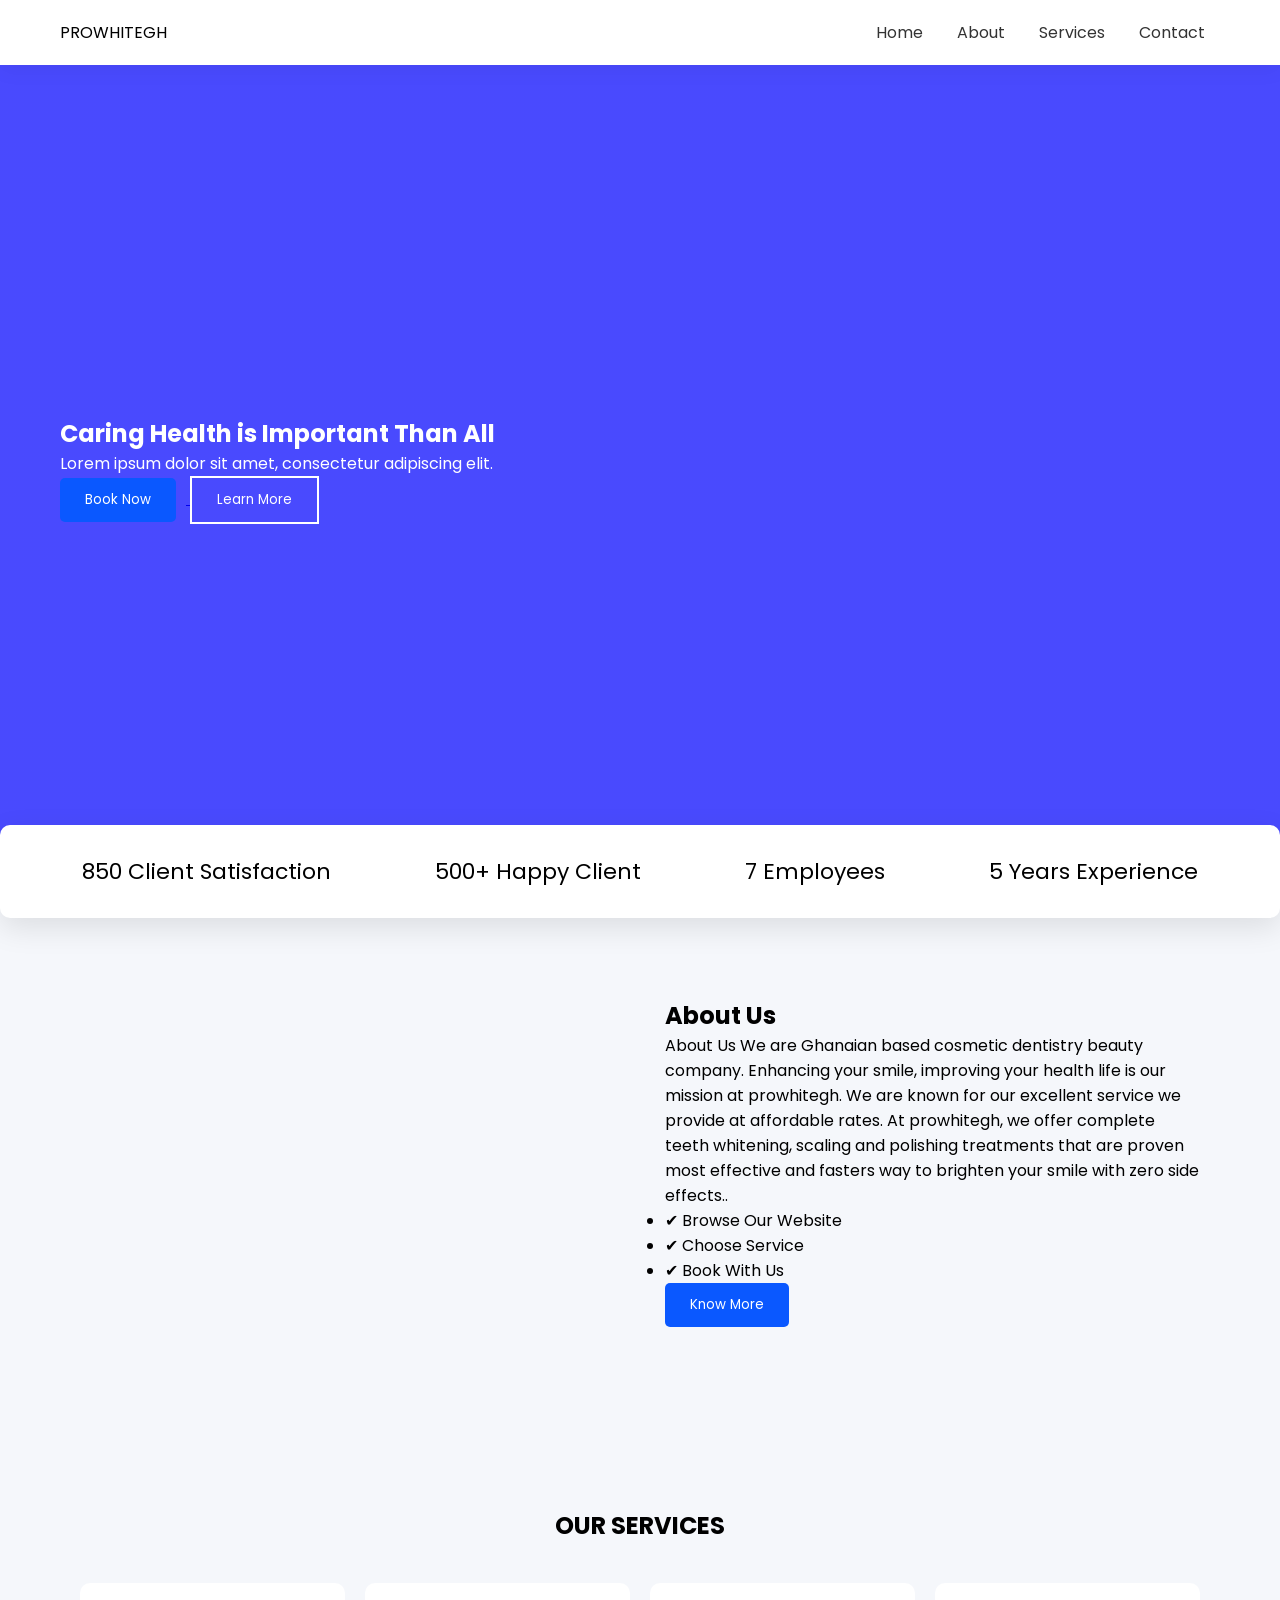
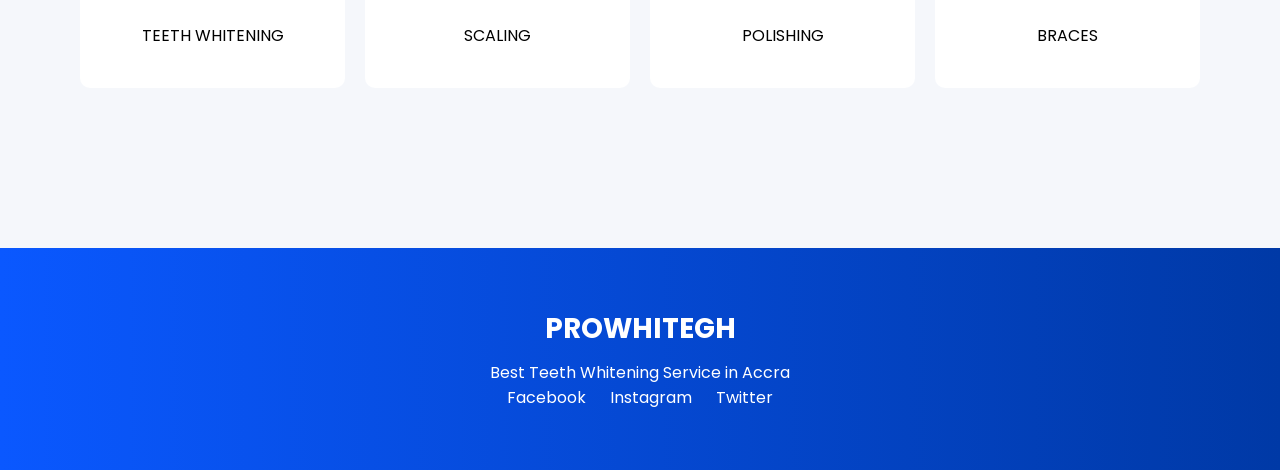
==== index.html @ 334afd4e "Update index.html" ====
<!DOCTYPE html>
<html lang="en">
<head>
<meta charset="UTF-8">
<meta name="viewport" content="width=device-width, initial-scale=1.0">
<title>BEST TEETH WHITENING SERVICE IN ACCRA</title>
<link rel="stylesheet" href="style.css">
<link href="https://fonts.googleapis.com/css2?family=Poppins:wght@300;500;700&display=swap" rel="stylesheet">
</head>

<body>

<!-- NAVBAR -->
<header>
<div class="logo">PROWHITEGH</div>
<nav>
<a href="index.html">Home</a>
<a href="about.html">About</a>
<a href="services.html">Services</a>
<a href="contact.html">Contact</a>
</nav>
</header>

<!-- HERO -->
<section class="hero">
<div class="hero-text">
<h1>Caring Health is Important Than All</h1>
<p>Lorem ipsum dolor sit amet, consectetur adipiscing elit.</p>
<div class="buttons">
<a href="https://wa.me/233596854584" target="_blank">
<button class="btn-primary">Book Now</button>
</a>
<button class="btn-outline">Learn More</button>
</div>
</div>
</section>

<!-- STATS -->
<section class="stats">
<div class="stat">850 <span>Client Satisfaction</span></div>
<div class="stat">500+ <span>Happy Client</span></div>
<div class="stat">7 <span>Employees</span></div>
<div class="stat">5 <span>Years Experience</span></div>
</section>

<!-- ABOUT -->
<section class="about">
<div class="about-img"></div>
<div class="about-text">
<h2>About Us</h2>
<p>About Us
We are Ghanaian based cosmetic dentistry beauty company. Enhancing your smile, improving your health life is our mission at prowhitegh. We are known for our excellent service we provide at affordable rates. At prowhitegh, we offer complete teeth whitening, scaling and polishing treatments that are proven most effective and fasters way to brighten your smile with zero side effects..</p>
<ul>
<li>✔ Browse Our Website</li>
<li>✔ Choose Service</li>
<li>✔ Book With Us</li>
</ul>
<button class="btn-primary">Know More</button>
</div>
</section>

<!-- SERVICES -->
<section class="services">
<h2>OUR SERVICES</h2>
<div class="service-grid">
<div class="card">TEETH WHITENING</div>
<div class="card">SCALING</div>
<div class="card">POLISHING</div>
<div class="card">BRACES</div>
</div>
</section>

<!-- FOOTER -->
<footer>
<div class="footer-content">
<h2>PROWHITEGH</h2>
<p>Best Teeth Whitening Service in Accra</p>
<div class="socials">
<span>Facebook</span>
<span>Instagram</span>
<span>Twitter</span>
</div>
</div>
</footer>

<script src="script.js"></script>
</body>
</html>
---- style.css ----
*{
margin:0;
padding:0;
box-sizing:border-box;
font-family:'Poppins', sans-serif;
}

body{
background:#f5f7fb;
}

/* NAVBAR */
header{
display:flex;
justify-content:space-between;
padding:20px 60px;
background:white;
box-shadow:0 5px 20px rgba(0,0,0,0.05);
position:sticky;
top:0;
z-index:1000;
}

nav a{
margin:0 15px;
text-decoration:none;
color:#333;
}

/* HERO */
.hero{
height:90vh;
background:linear-gradient(rgba(0,0,255,0.7), rgba(0,0,255,0.7)),
url('images/doctor.png');
background-size:cover;
display:flex;
align-items:center;
padding:60px;
color:white;
}

.hero-text{
max-width:500px;
animation:fadeIn 1.5s ease;
}

.btn-primary{
background:#0a58ff;
color:white;
padding:12px 25px;
border:none;
margin-right:10px;
border-radius:5px;
cursor:pointer;
}

.btn-outline{
background:transparent;
border:2px solid white;
color:white;
padding:12px 25px;
}

/* STATS */
.stats{
display:flex;
justify-content:space-around;
background:white;
margin-top:-50px;
padding:30px;
border-radius:10px;
box-shadow:0 10px 30px rgba(0,0,0,0.1);
}

.stat{
text-align:center;
font-size:22px;
}

/* ABOUT */
.about{
display:flex;
padding:80px;
gap:50px;
}

.about-img{
width:50%;
height:350px;
background:url('images/doctor2.jpg') center/cover;
border-radius:10px;
}

.about-text{
width:50%;
}

/* SERVICES */
.services{
padding:80px;
text-align:center;
}

.service-grid{
display:grid;
grid-template-columns:repeat(4,1fr);
gap:20px;
margin-top:40px;
}

.card{
padding:40px;
background:white;
border-radius:10px;
transition:0.3s;
}

.card:hover{
transform:translateY(-10px);
box-shadow:0 15px 40px rgba(0,0,0,0.1);
}

/* FOOTER */
footer{
background:linear-gradient(to right, #0a58ff, #0039a6);
color:white;
text-align:center;
padding:60px 20px;
margin-top:80px;
}

footer h2{
font-size:28px;
margin-bottom:10px;
}

.socials span{
margin:0 10px;
cursor:pointer;
}

/* ANIMATION */
@keyframes fadeIn{
from{opacity:0; transform:translateY(20px);}
to{opacity:1; transform:translateY(0);}
}
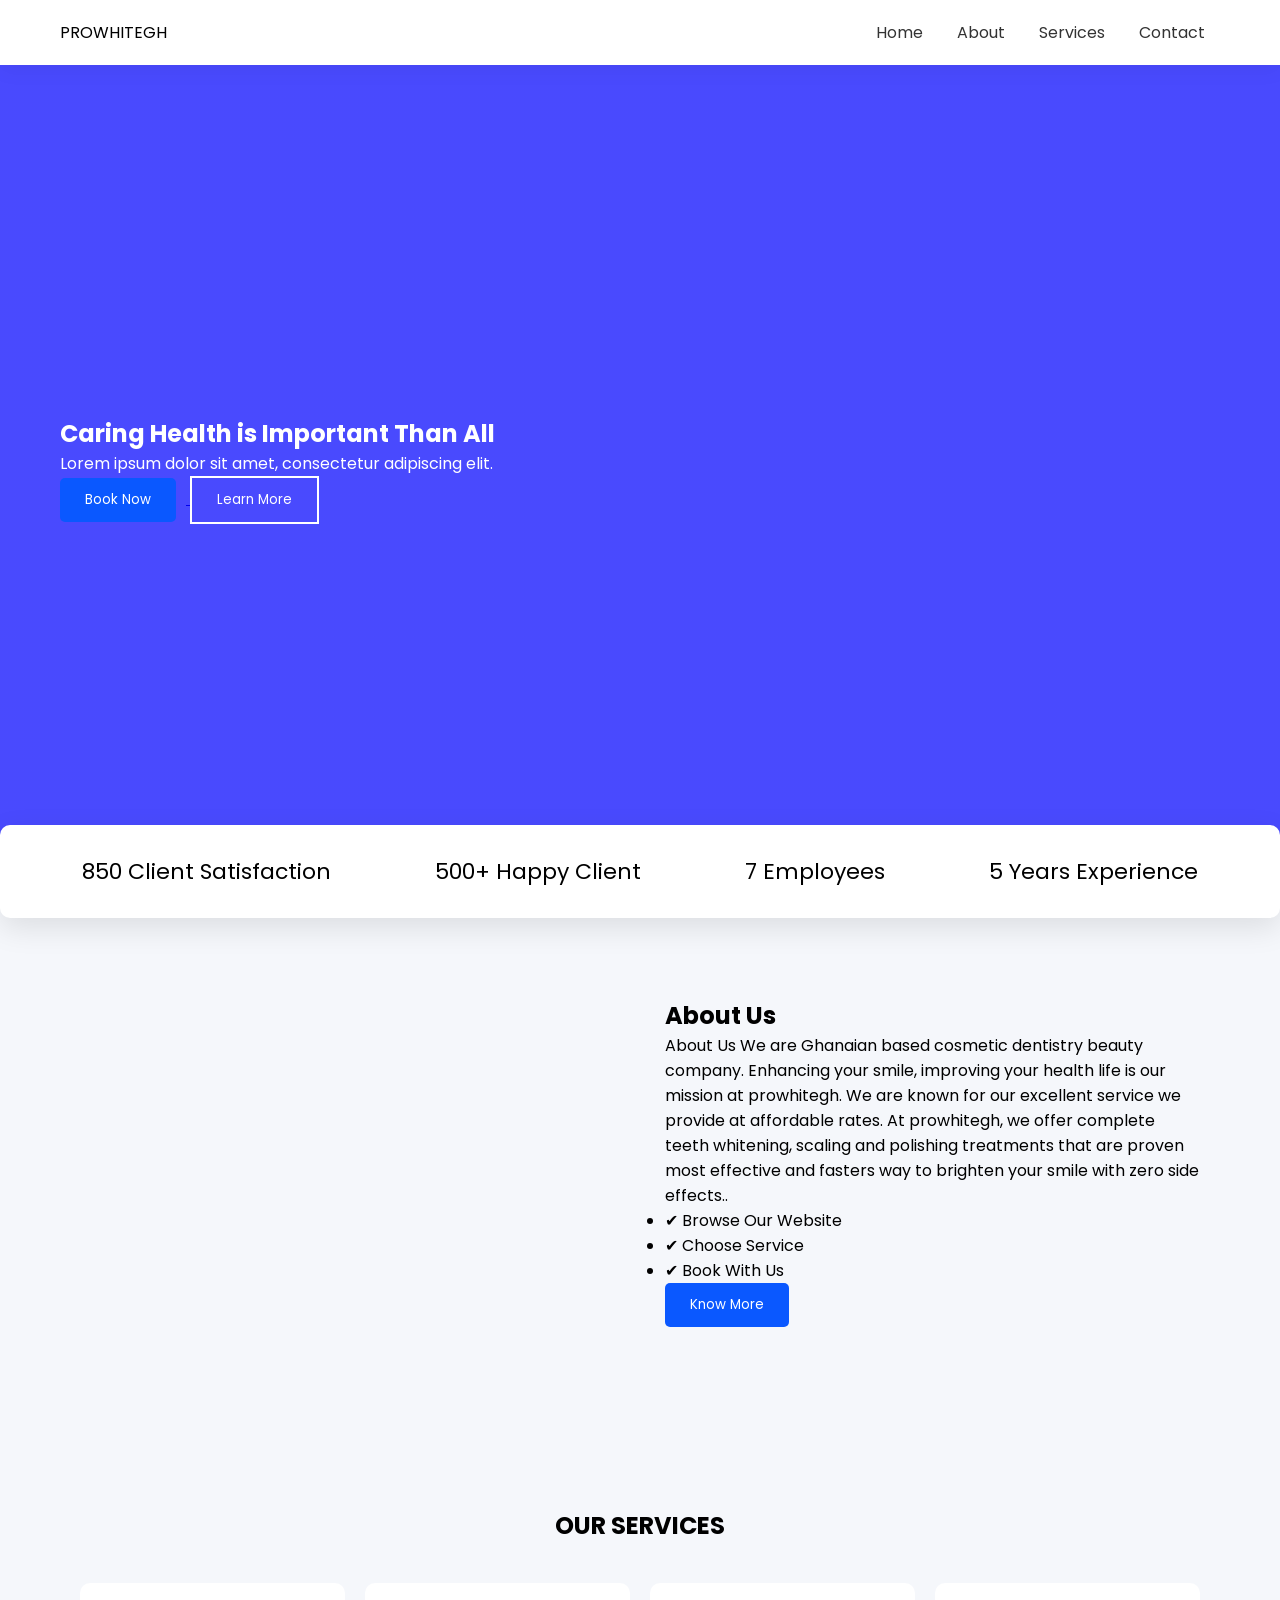
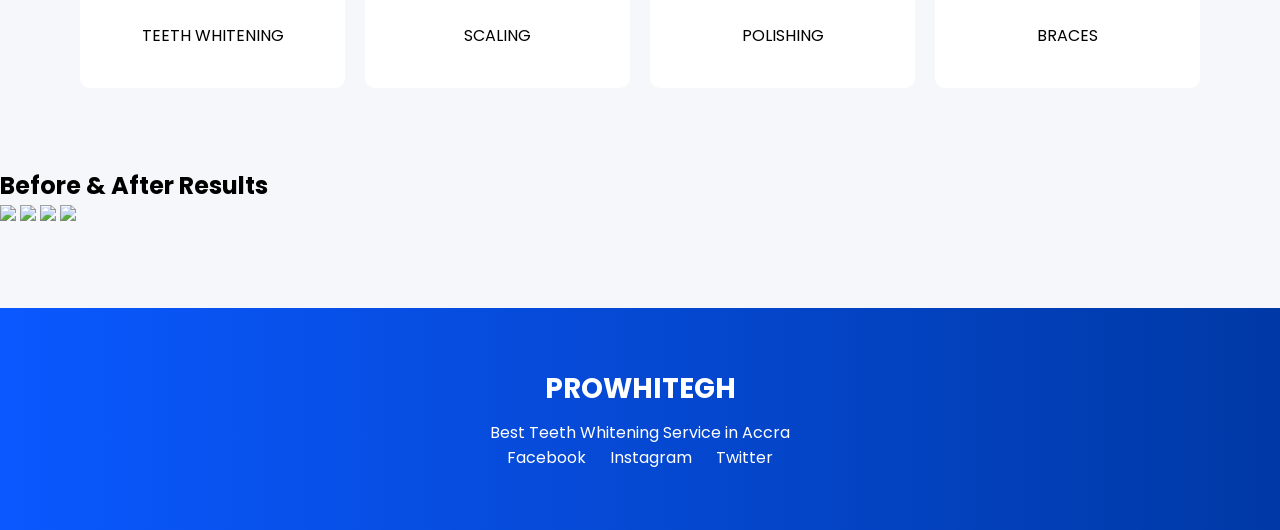
==== commit f508b5dc: "Update index.html" ====
--- a/index.html
+++ b/index.html
@@ -69,6 +69,16 @@
 <div class="card">BRACES</div>
 </div>
 </section>
+  <section class="gallery">
+<h2>Before & After Results</h2>
+
+<div class="gallery-grid">
+<img src="images/before1.jpg">
+<img src="images/after1.jpg">
+<img src="images/before2.jpg">
+<img src="images/after2.jpg">
+</div>
+</section>
 
 <!-- FOOTER -->
 <footer>
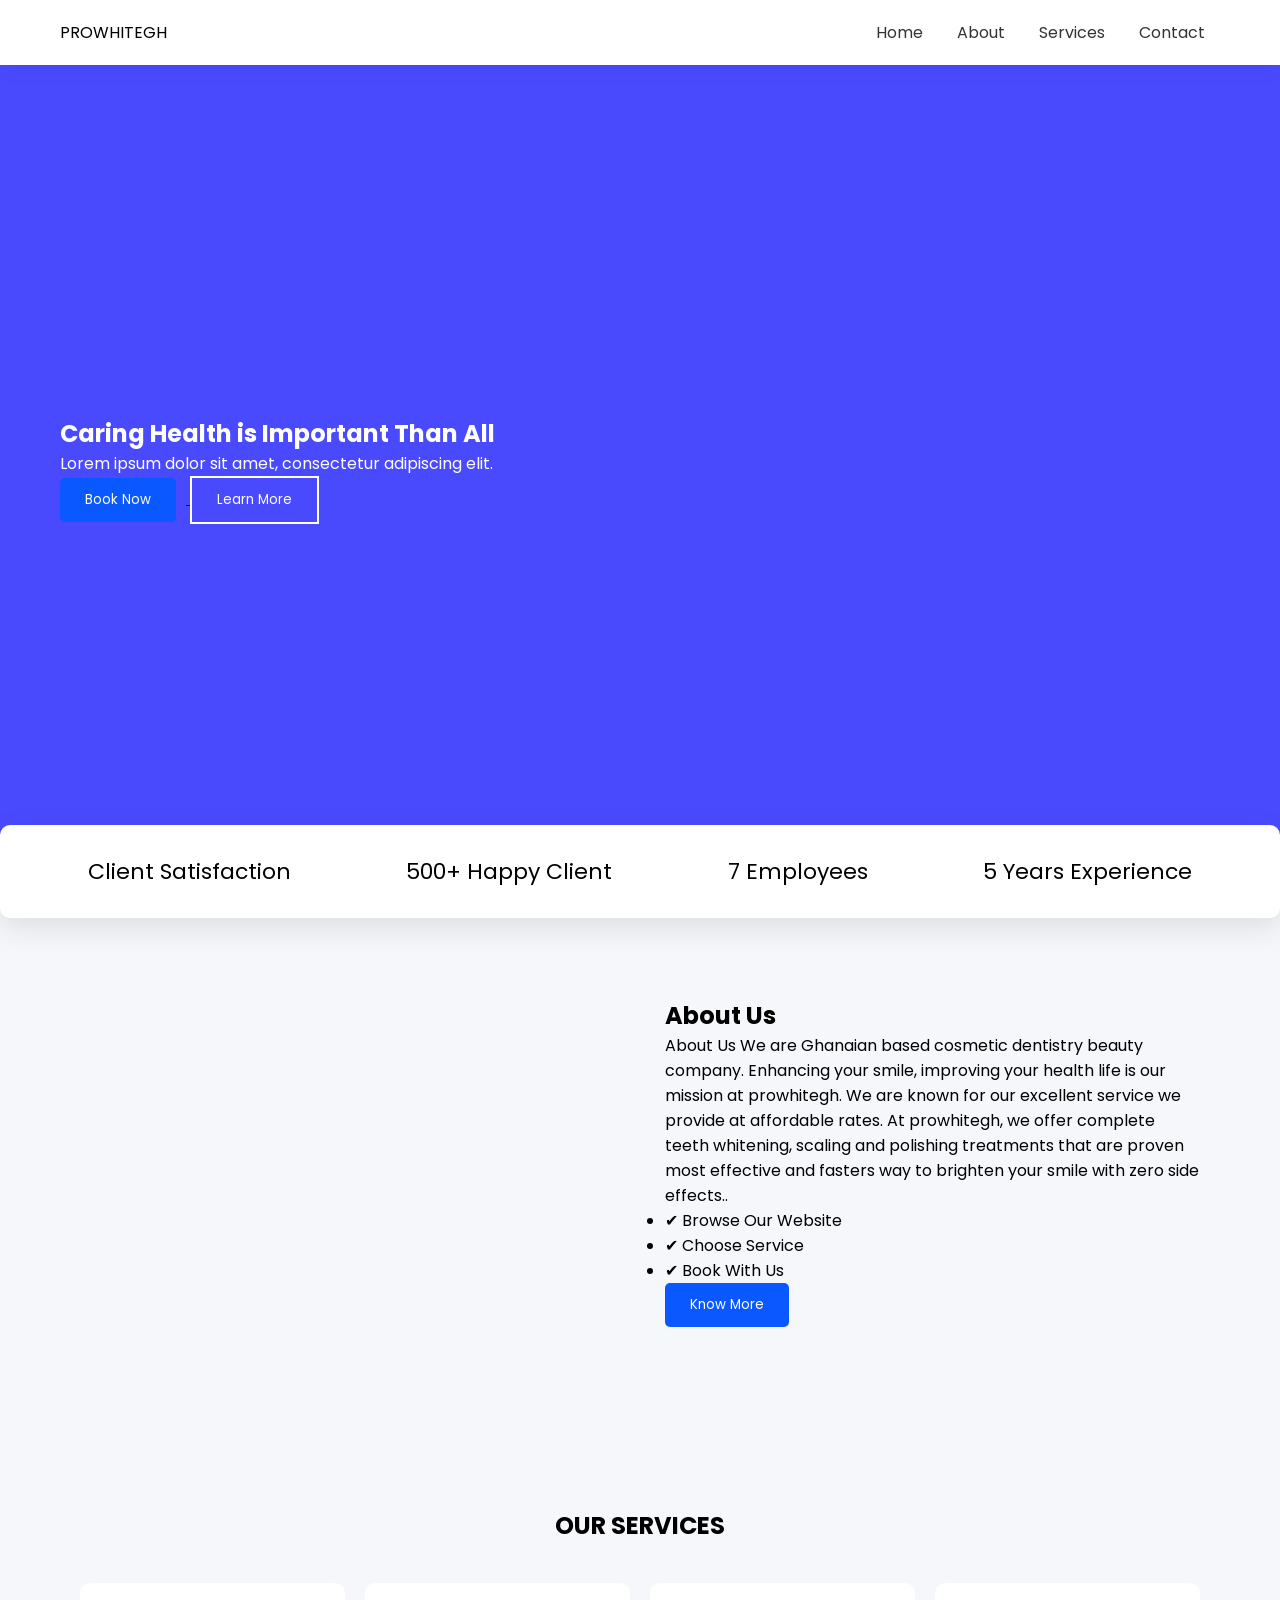
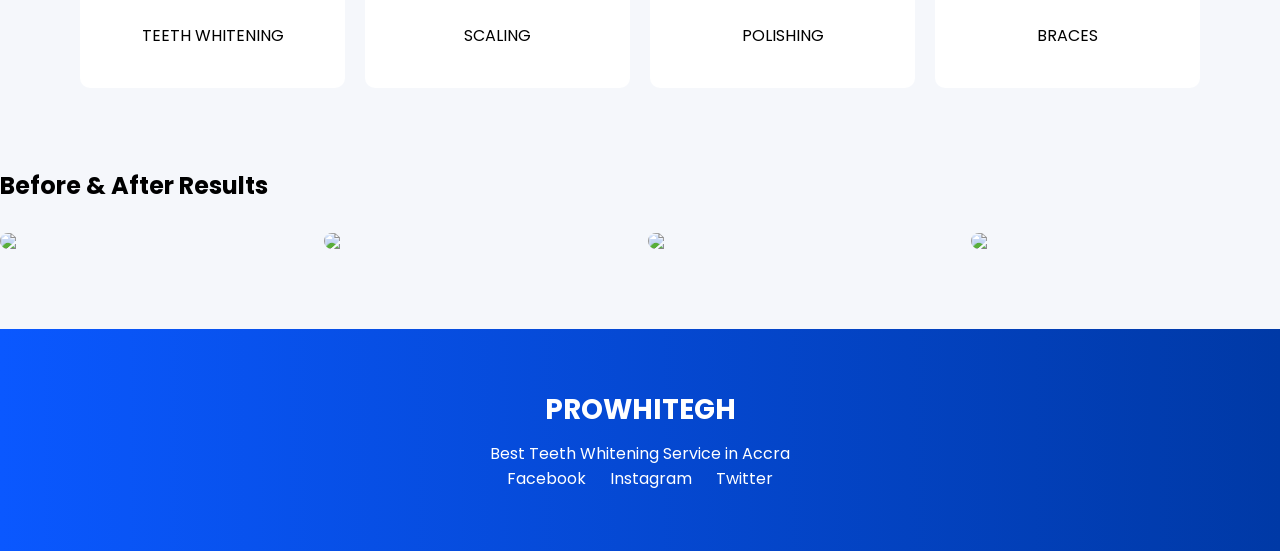
==== commit cd206039: "Update index.html" ====
--- a/index.html
+++ b/index.html
@@ -37,7 +37,7 @@
 
 <!-- STATS -->
 <section class="stats">
-<div class="stat">850 <span>Client Satisfaction</span></div>
+<div class="stat"> <span>Client Satisfaction</span></div>
 <div class="stat">500+ <span>Happy Client</span></div>
 <div class="stat">7 <span>Employees</span></div>
 <div class="stat">5 <span>Years Experience</span></div>
--- a/style.css
+++ b/style.css
@@ -144,3 +144,19 @@
 from{opacity:0; transform:translateY(20px);}
 to{opacity:1; transform:translateY(0);}
 }
+gallery{
+padding:80px;
+text-align:center;
+}
+
+.gallery-grid{
+display:grid;
+grid-template-columns:repeat(4,1fr);
+gap:15px;
+margin-top:30px;
+}
+
+.gallery-grid img{
+width:100%;
+border-radius:10px;
+}
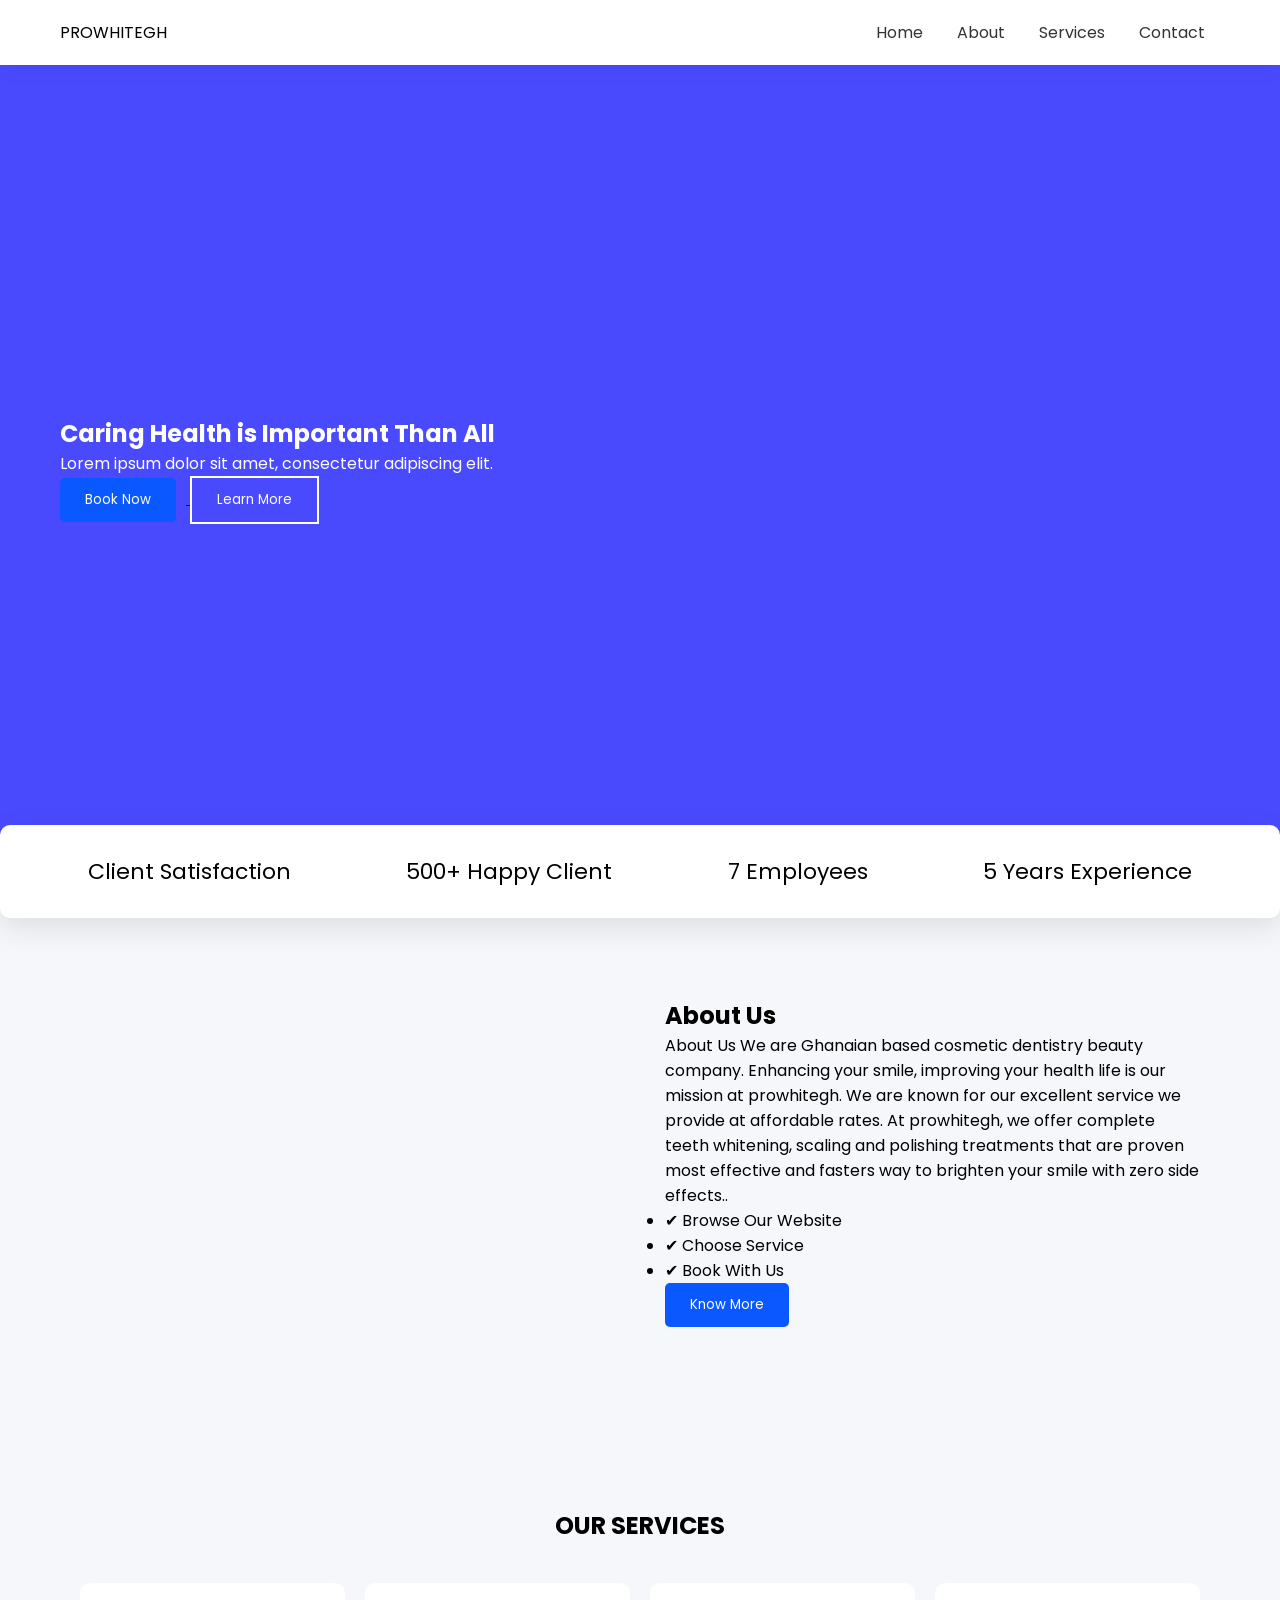
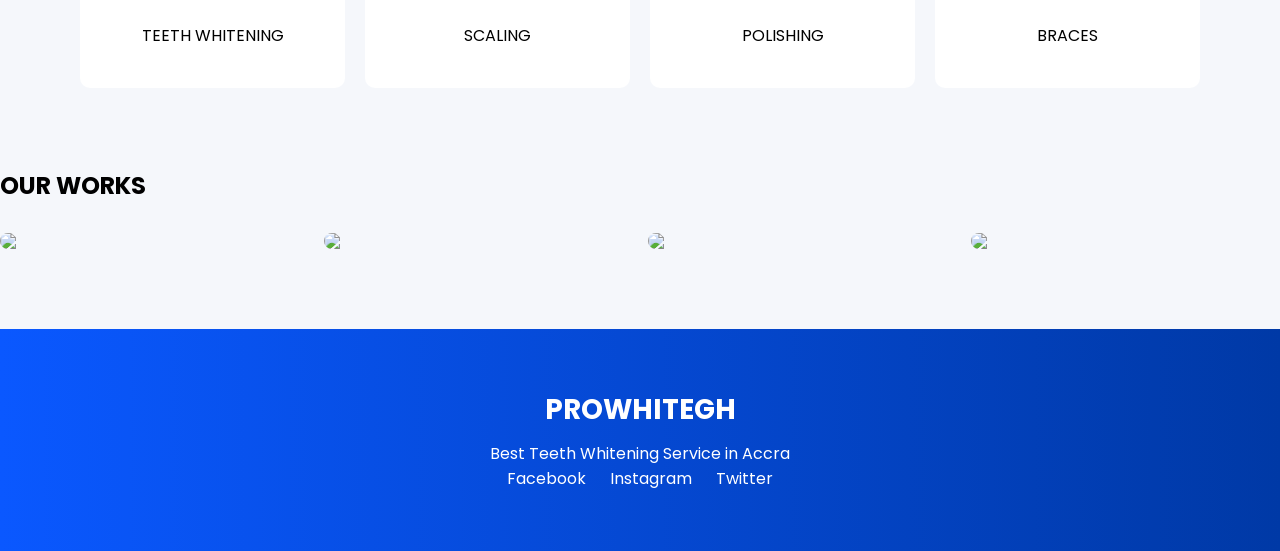
==== commit 262df1ae: "Update index.html" ====
--- a/index.html
+++ b/index.html
@@ -70,7 +70,7 @@
 </div>
 </section>
   <section class="gallery">
-<h2>Before & After Results</h2>
+<h2>OUR WORKS</h2>
 
 <div class="gallery-grid">
 <img src="images/before1.jpg">
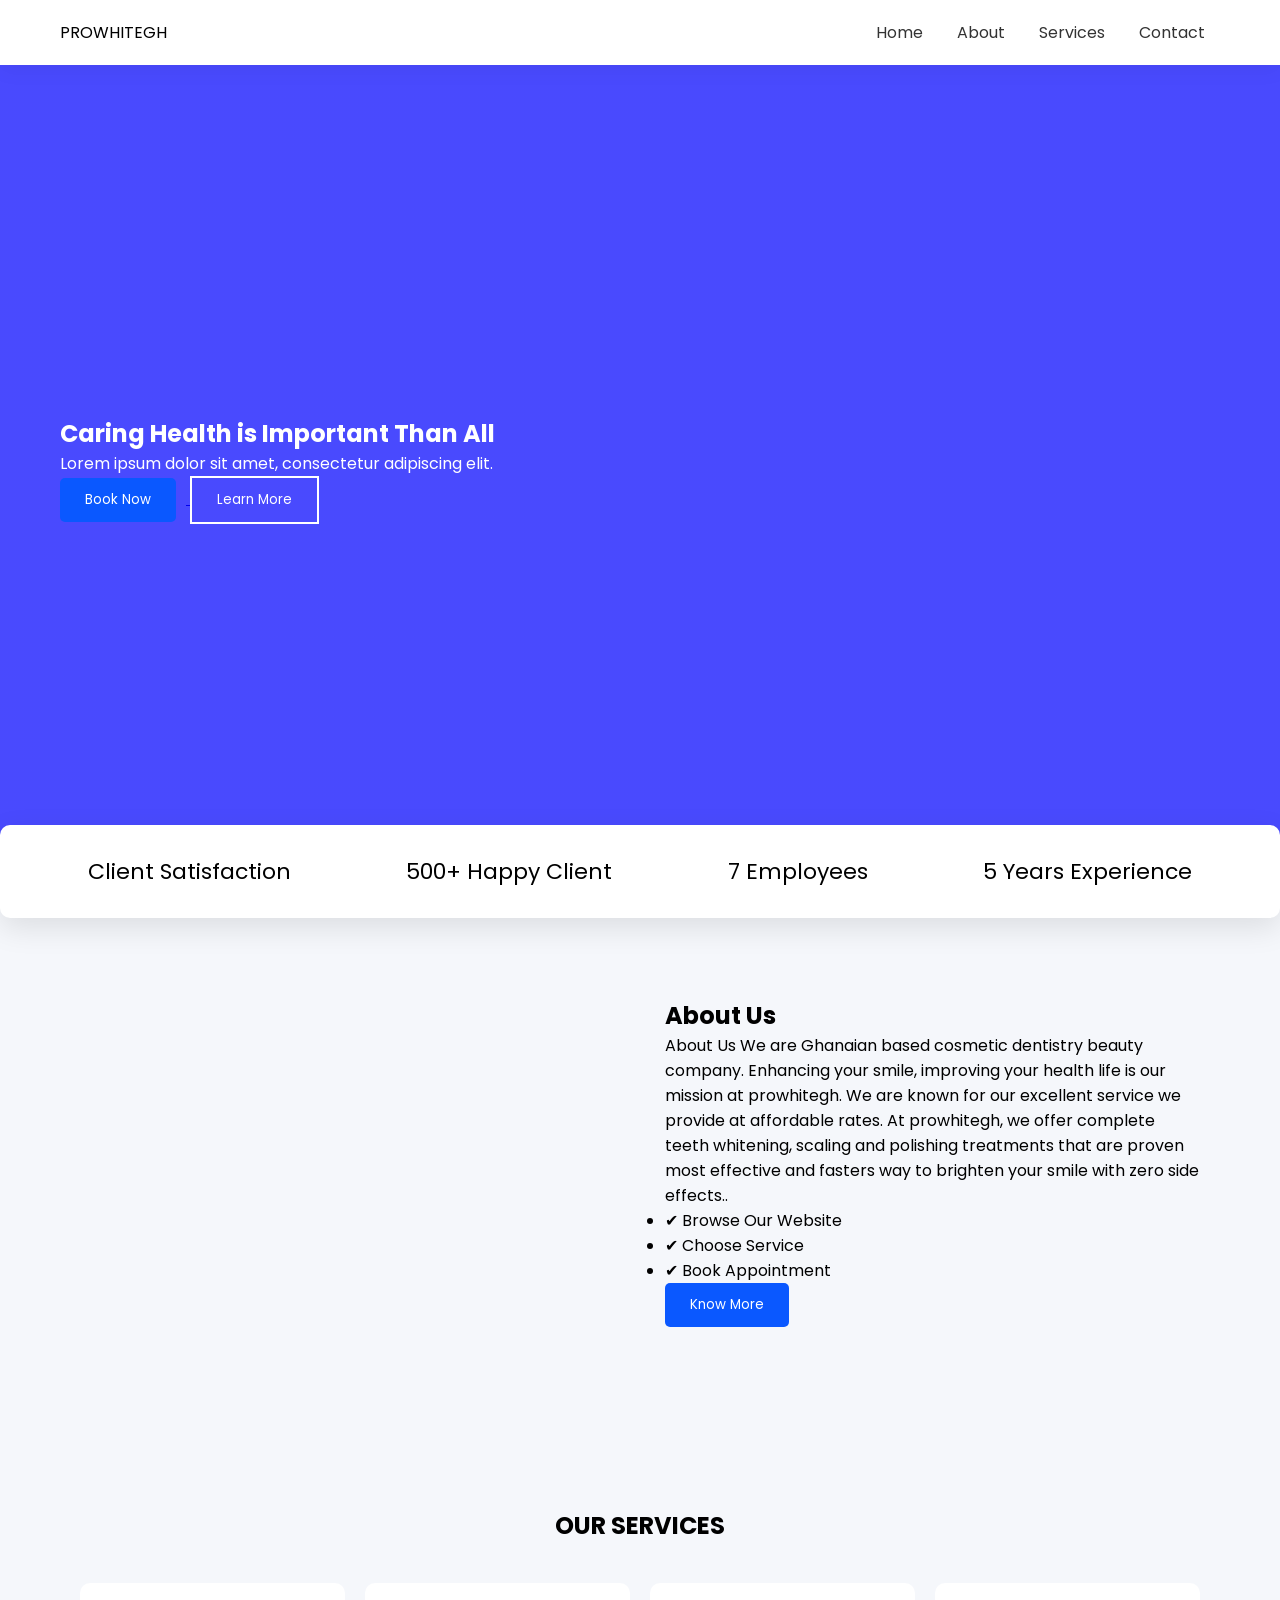
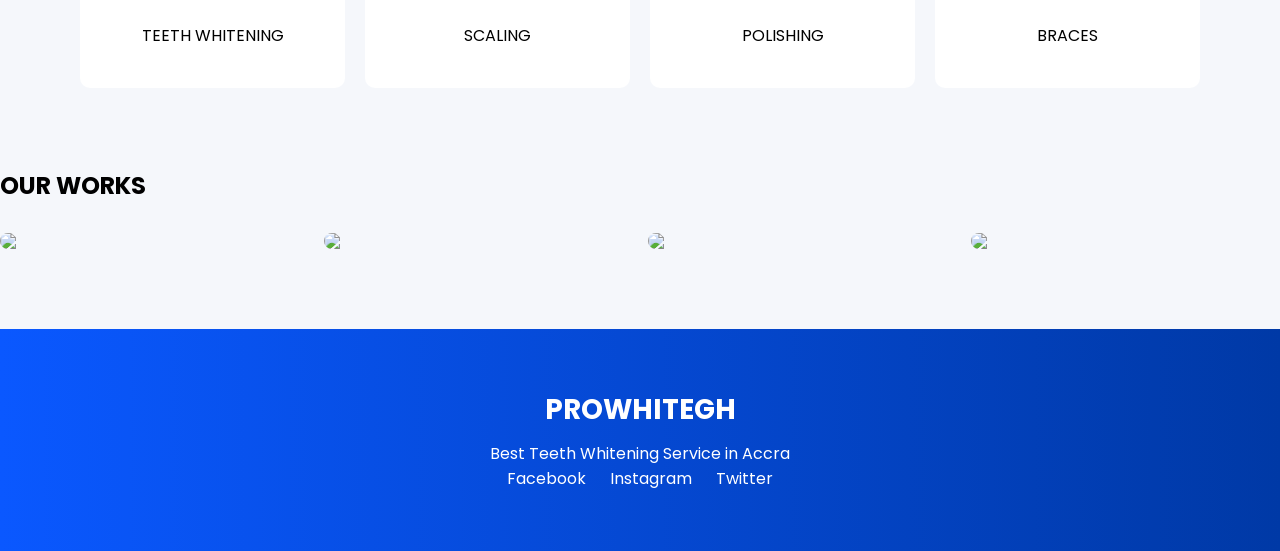
==== commit 50e33474: "Update index.html" ====
--- a/index.html
+++ b/index.html
@@ -53,7 +53,7 @@
 <ul>
 <li>✔ Browse Our Website</li>
 <li>✔ Choose Service</li>
-<li>✔ Book With Us</li>
+<li>✔ Book Appointment</li>
 </ul>
 <button class="btn-primary">Know More</button>
 </div>
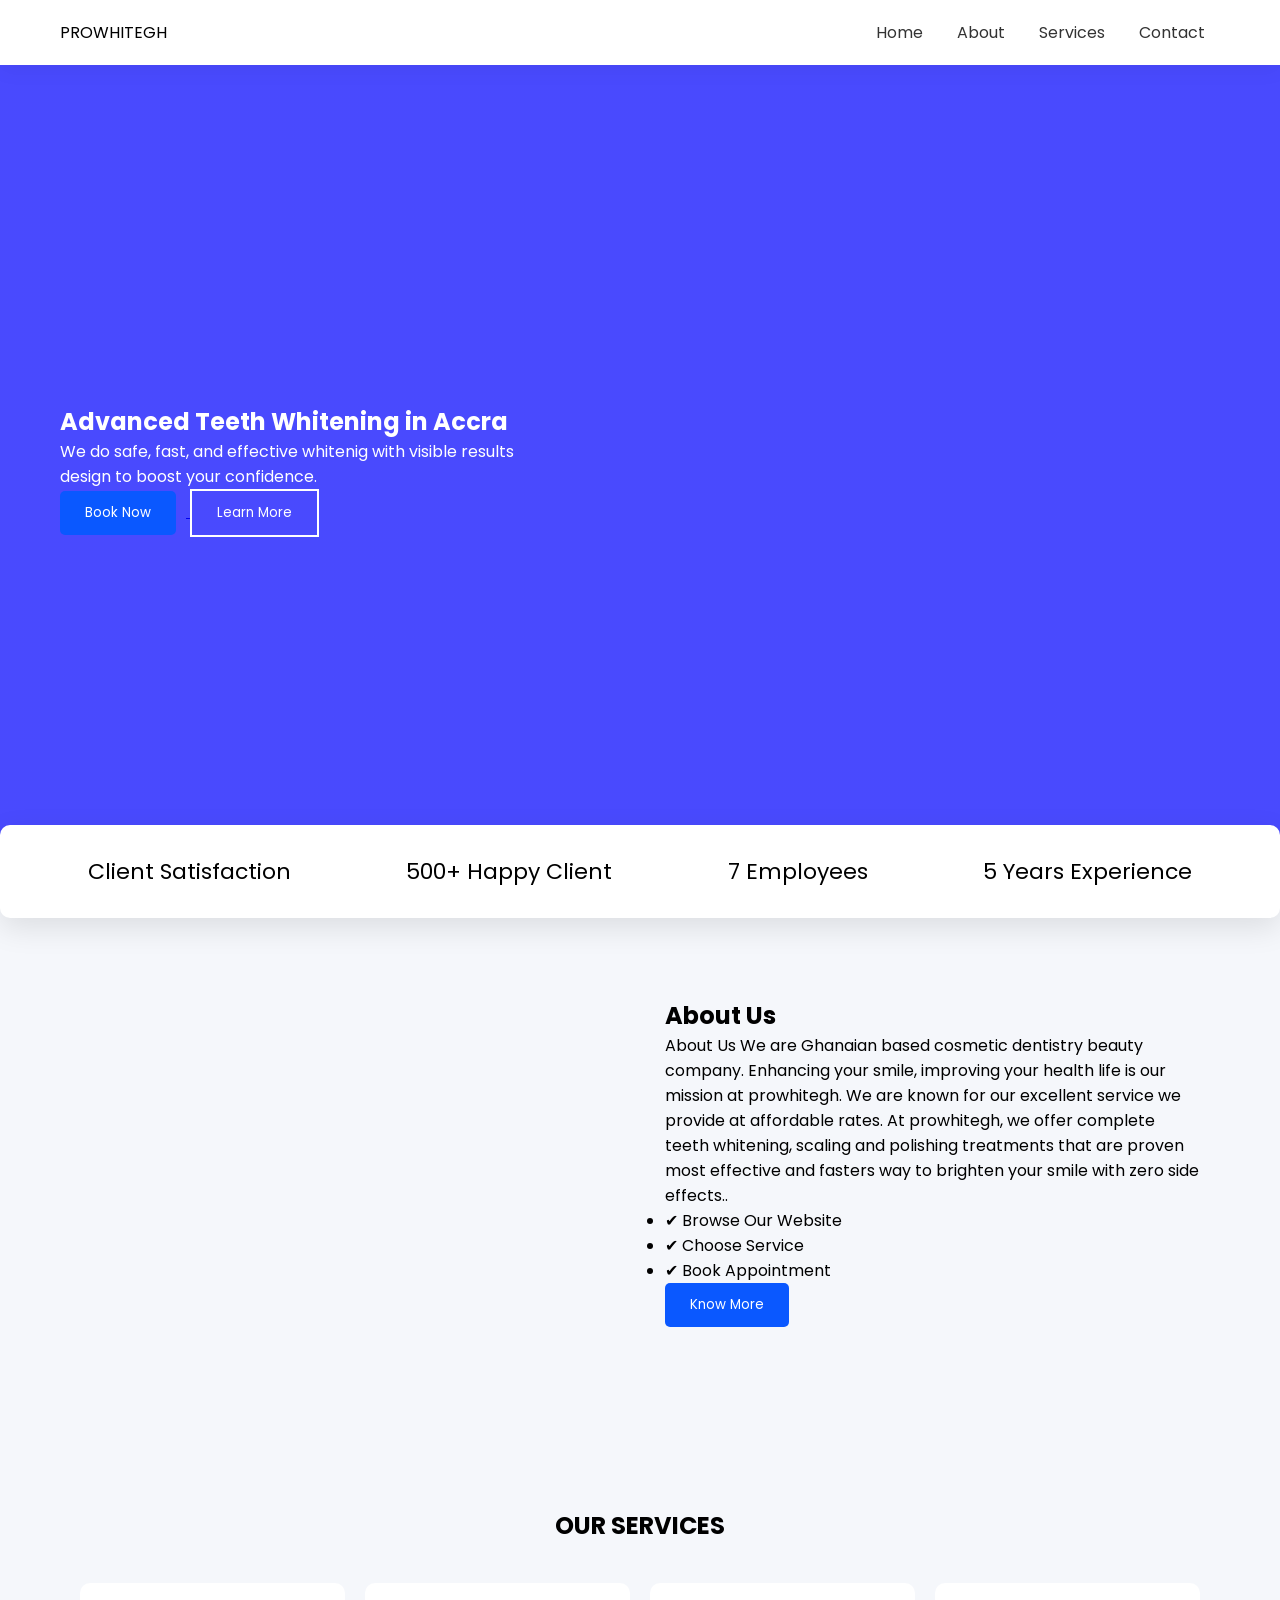
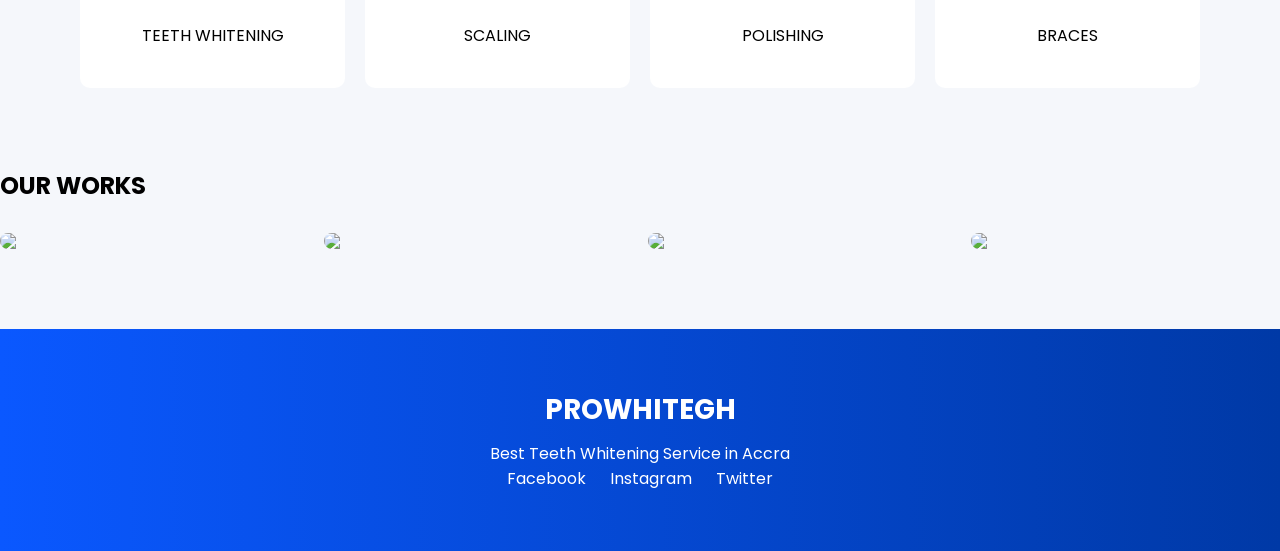
==== commit c9518078: "Update index.html" ====
--- a/index.html
+++ b/index.html
@@ -3,7 +3,7 @@
 <head>
 <meta charset="UTF-8">
 <meta name="viewport" content="width=device-width, initial-scale=1.0">
-<title>BEST TEETH WHITENING SERVICE IN ACCRA</title>
+<title>BEST TEETH WHITENING SERVICE IN ACCRA GHANA</title>
 <link rel="stylesheet" href="style.css">
 <link href="https://fonts.googleapis.com/css2?family=Poppins:wght@300;500;700&display=swap" rel="stylesheet">
 </head>
@@ -24,8 +24,8 @@
 <!-- HERO -->
 <section class="hero">
 <div class="hero-text">
-<h1>Caring Health is Important Than All</h1>
-<p>Lorem ipsum dolor sit amet, consectetur adipiscing elit.</p>
+<h1>Advanced Teeth Whitening in Accra</h1>
+<p>We do safe, fast, and effective  whitenig with visible results design to boost your confidence.</p>
 <div class="buttons">
 <a href="https://wa.me/233596854584" target="_blank">
 <button class="btn-primary">Book Now</button>
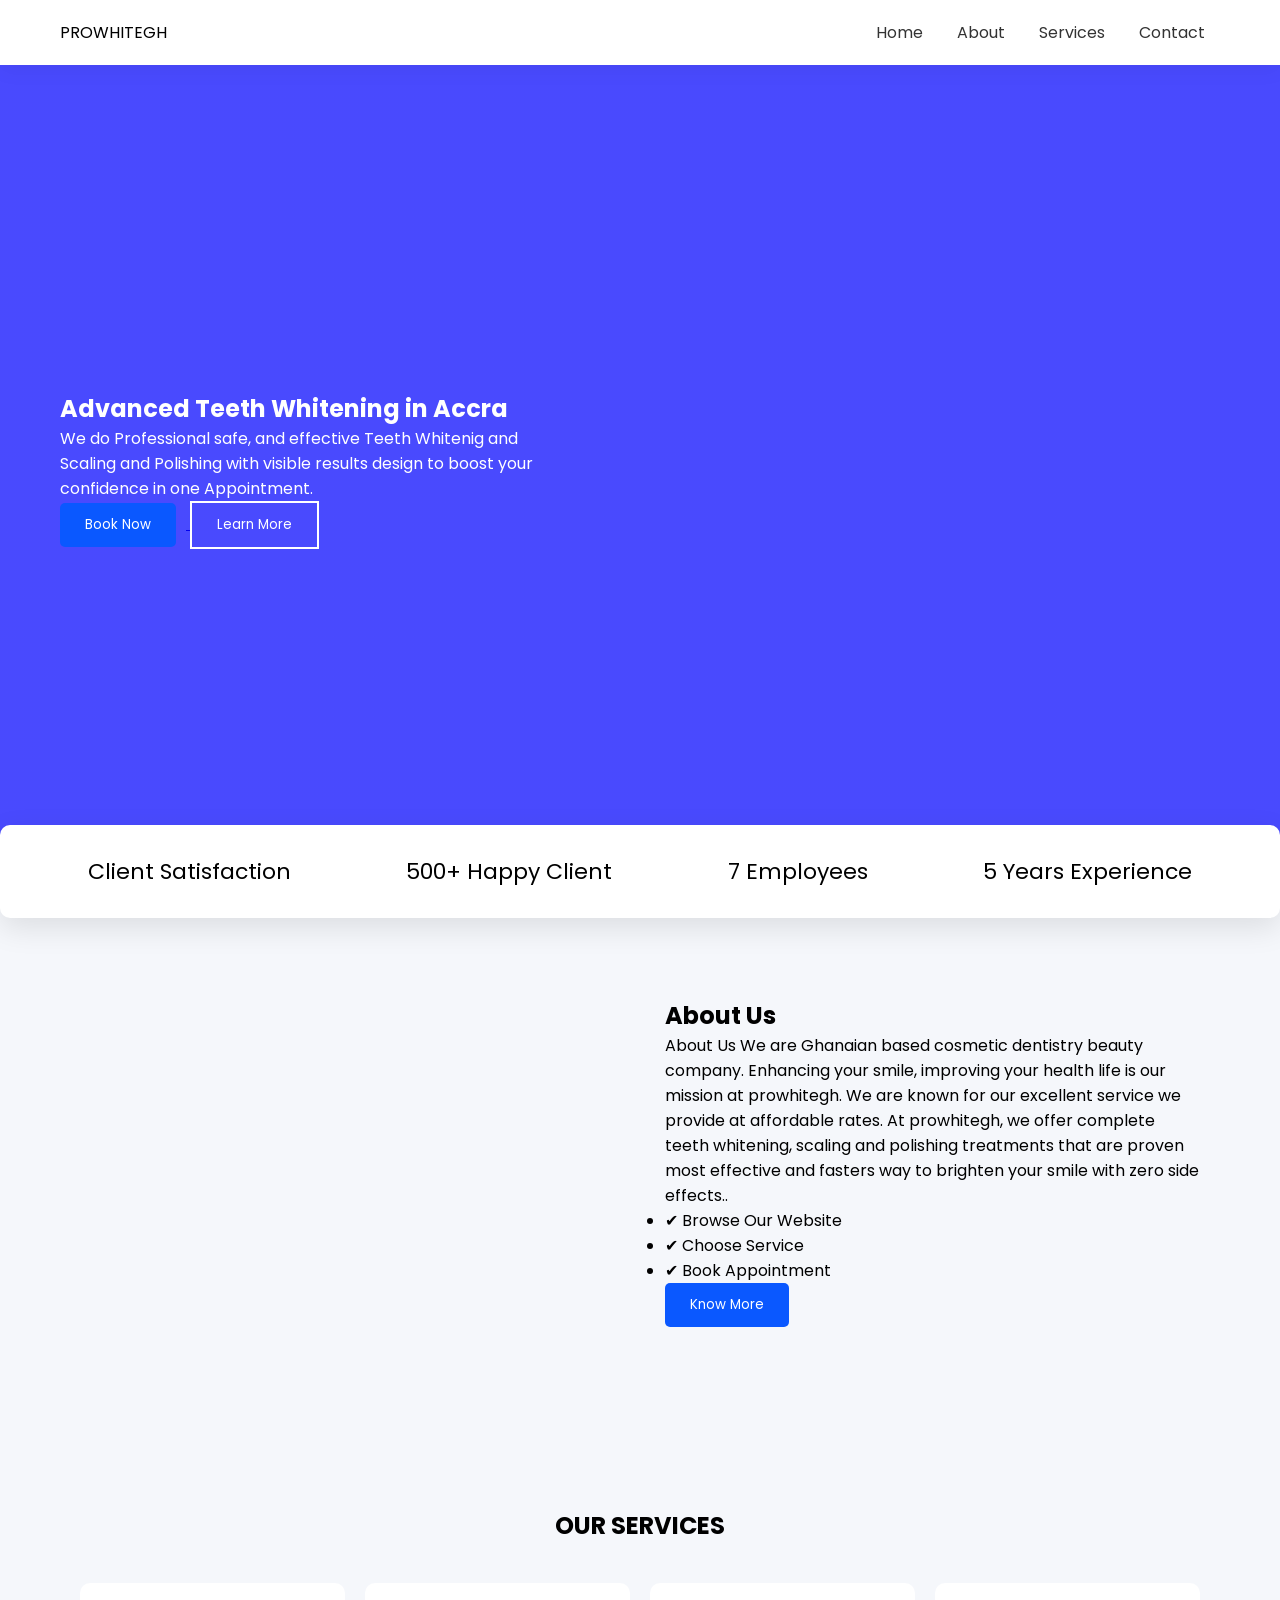
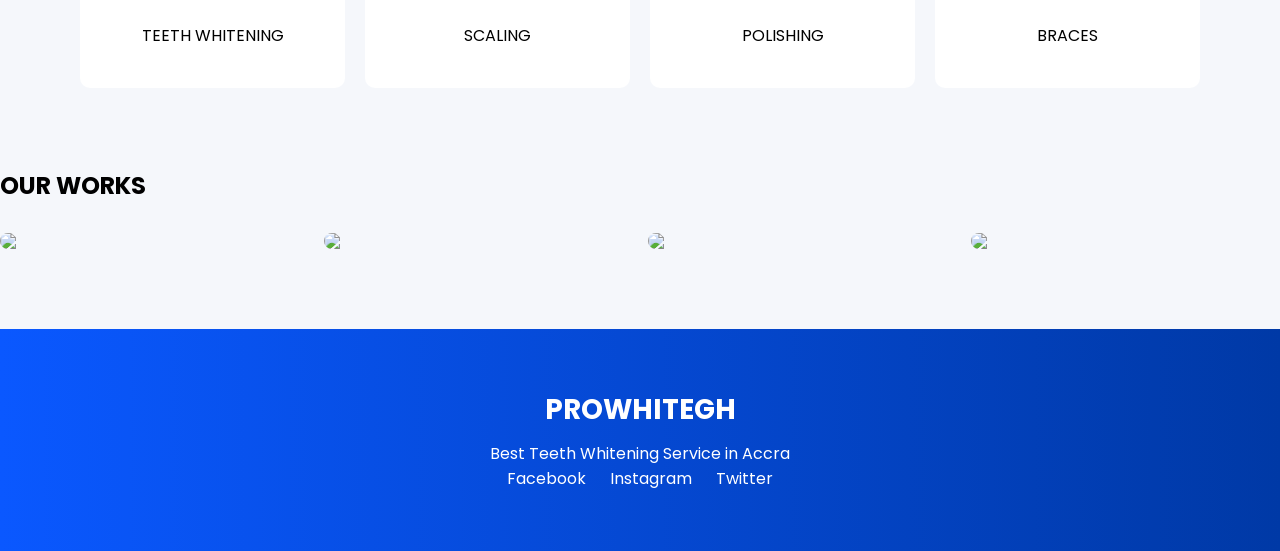
==== commit dfebb0e8: "Update index.html" ====
--- a/index.html
+++ b/index.html
@@ -25,7 +25,7 @@
 <section class="hero">
 <div class="hero-text">
 <h1>Advanced Teeth Whitening in Accra</h1>
-<p>We do safe, fast, and effective  whitenig with visible results design to boost your confidence.</p>
+<p>We do Professional safe, and effective Teeth Whitenig and Scaling and Polishing with visible results design to boost your confidence in one Appointment.</p>
 <div class="buttons">
 <a href="https://wa.me/233596854584" target="_blank">
 <button class="btn-primary">Book Now</button>
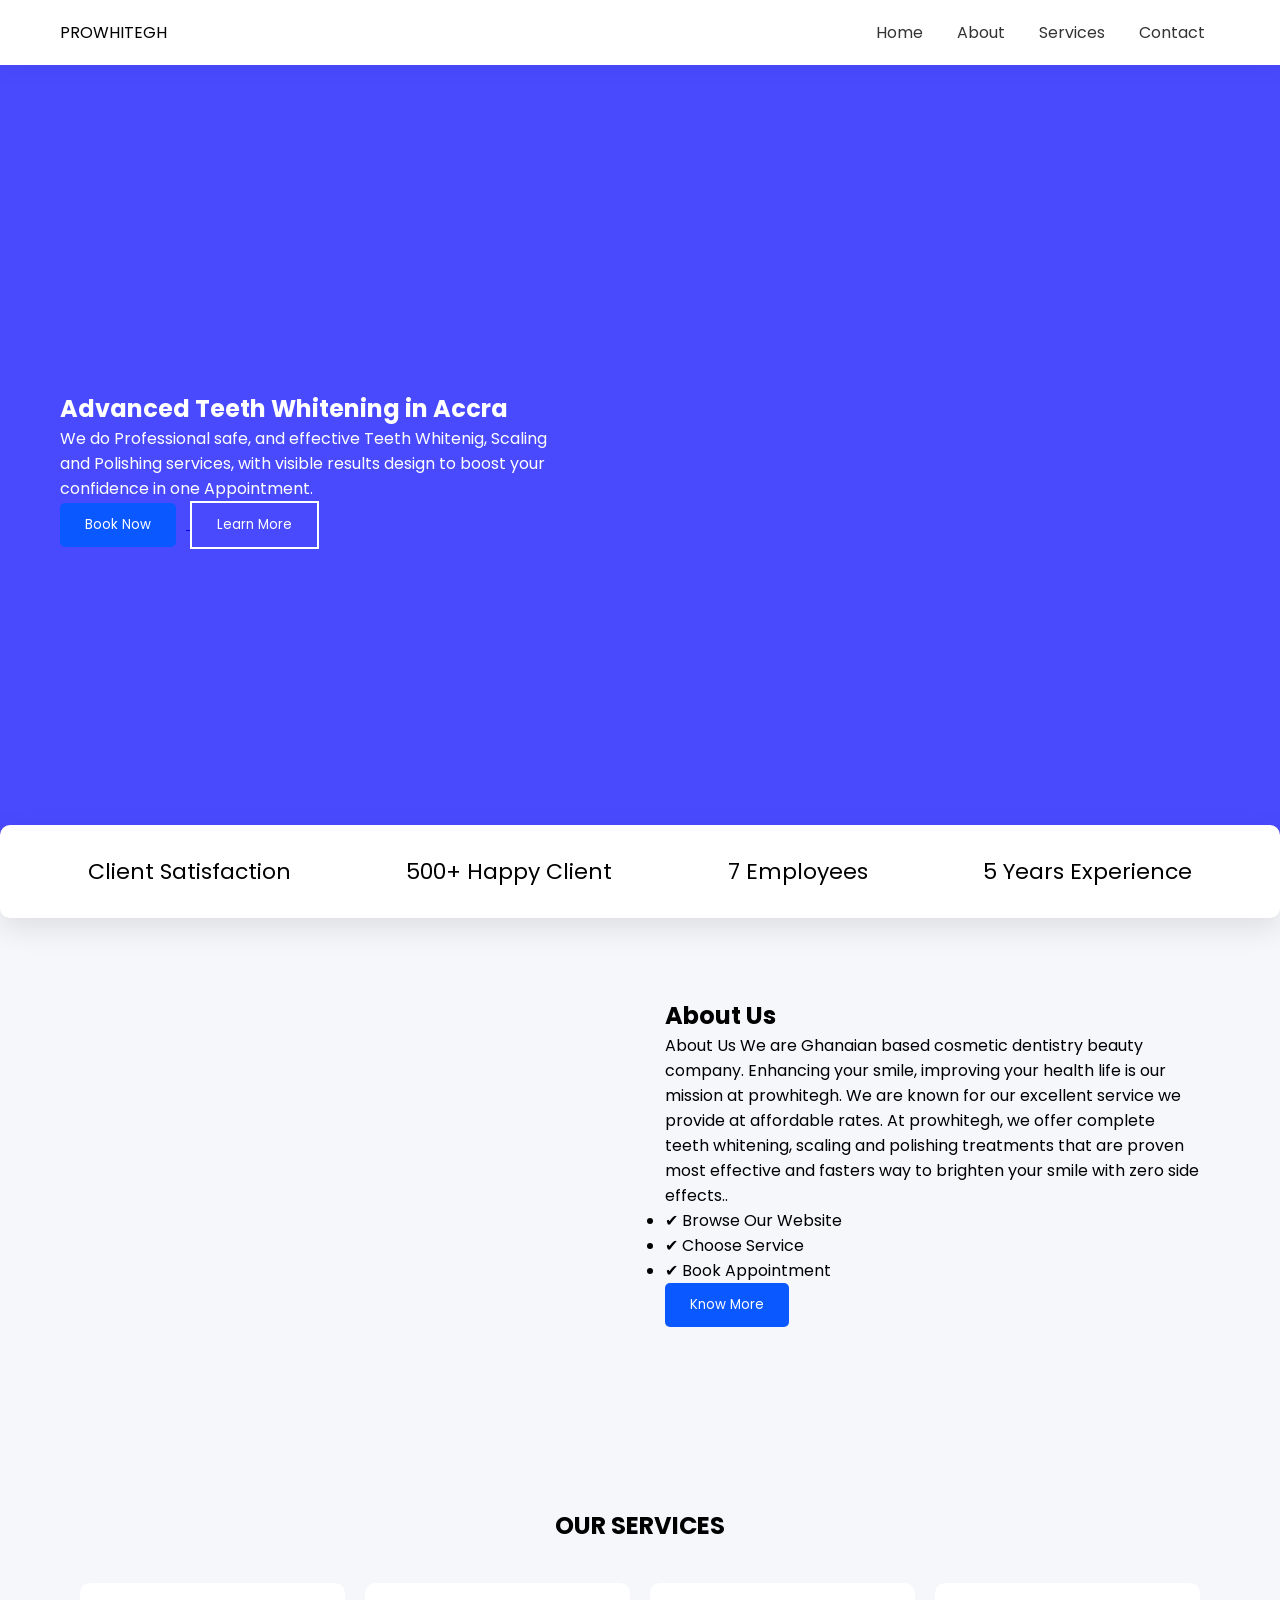
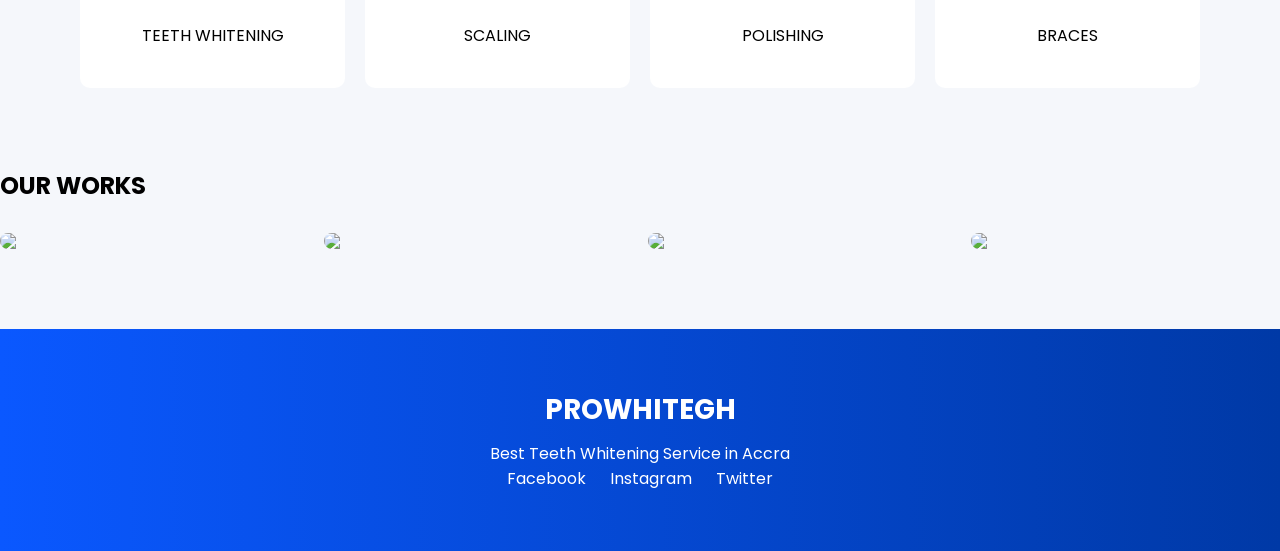
==== commit 6ef0f025: "Update index.html" ====
--- a/index.html
+++ b/index.html
@@ -25,7 +25,7 @@
 <section class="hero">
 <div class="hero-text">
 <h1>Advanced Teeth Whitening in Accra</h1>
-<p>We do Professional safe, and effective Teeth Whitenig and Scaling and Polishing with visible results design to boost your confidence in one Appointment.</p>
+<p>We do Professional safe, and effective Teeth Whitenig, Scaling and Polishing services, with visible results design to boost your confidence in one Appointment.</p>
 <div class="buttons">
 <a href="https://wa.me/233596854584" target="_blank">
 <button class="btn-primary">Book Now</button>
